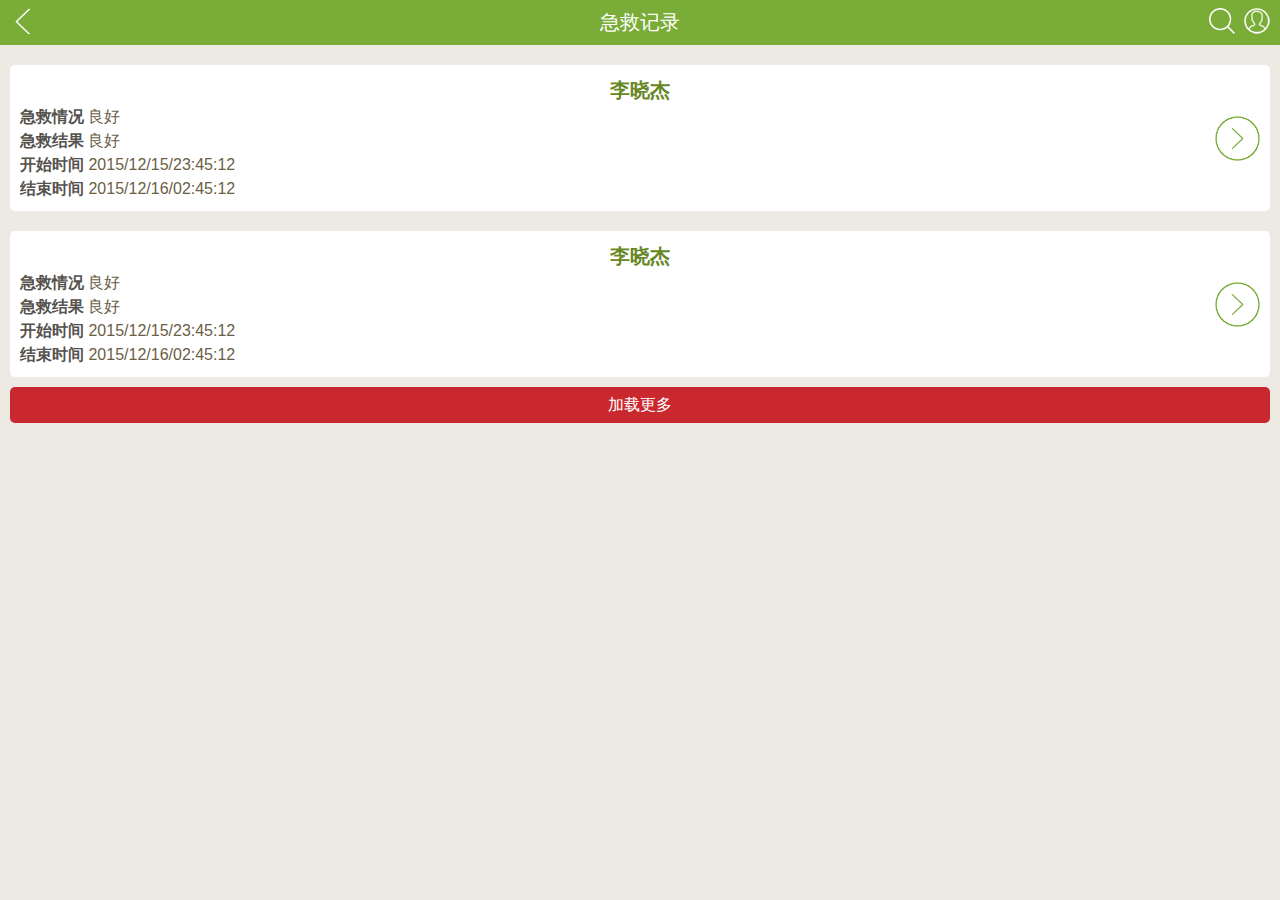
==== firstAid.html @ 67eff9f8 "add project" ====
<!DOCTYPE html>
<html>
<head>
  <meta charset="utf-8">
  <meta name="viewport" content="initial-scale=1, maximum-scale=1, user-scalable=no">
  <meta name="format-detection" content="telephone=no">
  <title>急救记录</title>
  <link rel="stylesheet" href="css/css/mian.css">
  </head>
<body ontouchstart="">
  <header class="u-header u-header-positive">
    <a class="u-icon-return" onclick="history.back()">返回</a>
    <h1><span class="u-logo">急救记录</span></h1>
    <a class="u-icon-search" href="search.html">搜索</a>
    <a class="u-icon-user" href="userconten.html">个人中心</a>
  </header>
  <section class="u-container u-whitespace">
    <div class="list-box mt20 fz16">
      <a href="info.html">
        <ul class="u-row icon-arrow-right">
          <li class="u-col u-col-100"> <h2 class="fc-l fwb fz20 textc">李晓杰</h2></li>
          <li class="u-col u-col-100"><span class="fwb fc-h">急救情况</span>  良好</li>
          <li class="u-col u-col-100"><span class="fwb fc-h">急救结果</span>    良好</li>
          <li class="u-col u-col-100"><span class="fwb fc-h">开始时间  </span> 2015/12/15/23:45:12  </li>
          <li class="u-col u-col-100"><span class="fwb fc-h">结束时间   </span>   2015/12/16/02:45:12 </li>
        </ul>
      </a>
    </div>
    <div class="list-box mt20  fz16">
      <a href="info.html">
        <ul class="u-row icon-arrow-right">
          <li class="u-col u-col-100"> <h2 class="fc-l fwb fz20 textc">李晓杰</h2></li>
          <li class="u-col u-col-100"><span class="fwb fc-h">急救情况</span>  良好</li>
          <li class="u-col u-col-100"><span class="fwb fc-h">急救结果</span>    良好</li>
          <li class="u-col u-col-100"><span class="fwb fc-h">开始时间  </span> 2015/12/15/23:45:12  </li>
          <li class="u-col u-col-100"><span class="fwb fc-h">结束时间   </span>   2015/12/16/02:45:12 </li>
        </ul>
      </a>
    </div>
    <div class="mt10">
      <a class="u-btn u-btn-red" href="">加载更多</a>
    </div>
  </section>
  <script src="js/jquery-1.9.1.min.js"></script>
</body>
</html>
---- css/css/mian.css ----
@charset "UTF-8";
/* 三等分 */
.u-grid,
.u-grid-trisect,
.u-grid-halve {
  padding-left: 15px;
  padding-right: 10px;
  overflow: hidden;
  padding-top: 10px;
}
@media (max-width: 320px) {
  .u-grid,
  .u-grid-trisect,
  .u-grid-halve {
    padding-left: 10px;
    padding-right: 5px;
  }
}
.u-grid li,
.u-grid-trisect li,
.u-grid-halve li {
  padding-right: 5px;
  padding-bottom: 10px;
  float: left;
  position: relative;
  -webkit-box-sizing: border-box;
}
.u-grid-trisect > li {
  width: 33.3333%;
}
.u-grid-trisect-img {
  padding-top: 149.47%;
}
.u-grid-trisect h4 {
  position: relative;
  margin: 7px 0 3px;
}
.u-grid-trisect h4 span {
  display: inline-block;
  margin-left: 12px;
  color: #777;
}
/* 二等分 */
.u-grid-halve > li {
  width: 50%;
}
.u-grid-halve-img {
  padding-top: 55.17%;
}
.u-grid-trisect-img,
.u-grid-halve-img {
  position: relative;
  width: 100%;
}
.u-grid-trisect-img > span,
.u-grid-halve-img > span {
  width: 100%;
  height: 100%;
  position: absolute;
  top: 0;
  left: 0;
  z-index: 1;
  background-repeat: no-repeat;
  -webkit-background-size: cover;
}
.u-grid-trisect-img img,
.u-grid-halve-img img {
  width: 100%;
  height: 100%;
  position: absolute;
  left: 0;
  top: 0;
}
.u-grid-trisect-img.active,
.u-grid-halve-img.active {
  opacity: .5;
}
.u-row {
  display: block;
  overflow: hidden;
}
.u-col {
  float: left;
  -webkit-box-sizing: border-box;
  box-sizing: border-box;
  width: 100%;
}
.u-col-10 {
  width: 10%;
}
.u-col-20 {
  width: 20%;
}
.u-col-25 {
  width: 25%;
}
.u-col-33 {
  width: 33.3333%;
}
.u-col-50 {
  width: 50%;
}
.u-col-67 {
  width: 66.6666%;
}
.u-col-75 {
  width: 75%;
}
.u-col-80 {
  width: 80%;
}
.u-col-90 {
  width: 90%;
}
.u-col-90 {
  width: 100%;
}
.u-row-flex {
  display: -webkit-box;
  width: 100%;
  -webkit-box-sizing: border-box;
}
.u-row-flex .u-col {
  float: none;
  -webkit-box-flex: 1;
  width: 0;
}
.u-row-flex .u-col-2 {
  -webkit-box-flex: 2;
}
.u-row-flex .u-col-3 {
  -webkit-box-flex: 3;
}
.u-row-flex .u-col-4 {
  -webkit-box-flex: 4;
}
.u-row-flex-ver {
  -webkit-box-orient: vertical;
}
.u-row-flex-ver .u-col {
  width: 100%;
  height: 0;
}
/* 箭头链接 */
.u-arrowlink {
  position: relative;
}
.u-arrowlink:before {
  font-family: 'iconfont' !important;
  font-size: 32px;
  font-style: normal;
  line-height: 44px;
  position: absolute;
  top: 50%;
  right: 15px;
  display: block;
  margin-top: -22px;
  margin-right: -10px;
  content: '';
  color: rgba(0, 0, 0, 0.5);
  color: #c7c7c7;
  -webkit-font-smoothing: antialiased;
  -webkit-text-stroke-width: .2px;
}
@media (max-width: 320px) {
  .u-arrowlink:before {
    right: 10px;
  }
}
.u-arrowlink.active {
  background: #e5e6e7;
}
/* 1px hack */
.u-border-t {
  border-top: 1px solid #e0e0e0;
}
.u-border-b {
  border-bottom: 1px solid #e0e0e0;
}
.u-border-tb {
  border-top: #e0e0e0 1px solid;
  border-bottom: #e0e0e0 1px solid;
  background-image: none;
}
.u-border-l {
  border-left: 1px solid #e0e0e0;
}
.u-border-r {
  border-right: 1px solid #e0e0e0;
}
.u-border {
  border: 1px solid #e0e0e0;
}
.u-border-radius {
  border: 1px solid #e0e0e0;
  border-radius: 4px;
}
@media screen and (-webkit-min-device-pixel-ratio: 2) {
  .u-border-radius {
    position: relative;
    border: 0;
  }
  .u-border-radius:before {
    content: "";
    width: 200%;
    height: 200%;
    position: absolute;
    top: 0;
    left: 0;
    border: 1px solid #e0e0e0;
    -webkit-transform: scale(0.5);
    -webkit-transform-origin: 0 0;
    padding: 1px;
    -webkit-box-sizing: border-box;
    border-radius: 8px;
    pointer-events: none;
  }
}
@media screen and (-webkit-min-device-pixel-ratio: 2) {
  .u-border {
    position: relative;
    border: 0;
  }
  .u-border-t,
  .u-border-b,
  .u-border-l,
  .u-border-r,
  .u-border-tb {
    border: 0;
  }
  .u-border-t {
    background-position: left top;
    background-image: -webkit-gradient(linear, left bottom, left top, color-stop(0.5, transparent), color-stop(0.5, #e0e0e0));
  }
  .u-border-b {
    background-position: left bottom;
    background-image: -webkit-gradient(linear, left top, left bottom, color-stop(0.5, transparent), color-stop(0.5, #e0e0e0));
  }
  .u-border-t,
  .u-border-b,
  .u-border-tb {
    background-repeat: repeat-x;
    -webkit-background-size: 100% 1px;
  }
  .u-border-tb {
    background-image: -webkit-gradient(linear, left bottom, left top, color-stop(0.5, transparent), color-stop(0.5, #e0e0e0)), -webkit-gradient(linear, left top, left bottom, color-stop(0.5, transparent), color-stop(0.5, #e0e0e0));
    background-position: top, bottom;
  }
  .u-border-l {
    background-position: left top;
    background-image: -webkit-gradient(linear, right top, left top, color-stop(0.5, transparent), color-stop(0.5, #e0e0e0));
  }
  .u-border-r {
    background-position: right top;
    background-image: -webkit-gradient(linear, left top, right top, color-stop(0.5, transparent), color-stop(0.5, #e0e0e0));
  }
  .u-border-l,
  .u-border-r {
    background-repeat: repeat-y;
    -webkit-background-size: 1px 100%;
  }
  .u-border:after {
    content: "";
    width: 100%;
    height: 100%;
    position: absolute;
    top: 0;
    left: 0;
    background-image: -webkit-gradient(linear, left bottom, left top, color-stop(0.5, transparent), color-stop(0.5, #e0e0e0)), -webkit-gradient(linear, left top, right top, color-stop(0.5, transparent), color-stop(0.5, #e0e0e0)), -webkit-gradient(linear, left top, left bottom, color-stop(0.5, transparent), color-stop(0.5, #e0e0e0)), -webkit-gradient(linear, right top, left top, color-stop(0.5, transparent), color-stop(0.5, #e0e0e0));
    -webkit-background-size: 100% 1px,1px 100% ,100% 1px, 1px 100%;
    background-size: 100% 1px,1px 100% ,100% 1px, 1px 100%;
    background-repeat: no-repeat;
    background-position: top, right, bottom, left;
    padding: 1px;
    -webkit-box-sizing: border-box;
    z-index: 10;
    pointer-events: none;
  }
}
@media screen and (max-width: 319px) {
  html {
    font-size: 85.33333px;
  }
}
@media screen and (min-width: 320px) and (max-width: 359px) {
  html {
    font-size: 85.33333px;
  }
}
@media screen and (min-width: 360px) and (max-width: 374px) {
  html {
    font-size: 96px;
  }
}
@media screen and (min-width: 375px) and (max-width: 383px) {
  html {
    font-size: 100px;
  }
}
@media screen and (min-width: 384px) and (max-width: 399px) {
  html {
    font-size: 102.4px;
  }
}
@media screen and (min-width: 400px) and (max-width: 413px) {
  html {
    font-size: 106.66667px;
  }
}
@media screen and (min-width: 414px) {
  html {
    font-size: 110.4px;
  }
}
/*CSS Reset*/
body,
div,
dl,
dt,
dd,
ul,
ol,
li,
h1,
h2,
h3,
h4,
h5,
h6,
pre,
code,
form,
fieldset,
legend,
input,
textarea,
p,
blockquote,
th,
td,
header,
hgroup,
nav,
section,
article,
aside,
footer,
figure,
figcaption,
menu,
button {
  margin: 0;
  padding: 0;
}
body {
  font-family: "Helvetica Neue", Helvetica, STHeiTi, sans-serif;
  line-height: 1.5;
  font-size: 16px;
  color: #6b5e45;
  background-color: #eceae3;
  -webkit-user-select: none;
  -webkit-text-size-adjust: 100%;
  -webkit-tap-highlight-color: transparent;
  outline: 0;
}
h1,
h2,
h3,
h4,
h5,
h6 {
  font-size: 100%;
  font-weight: normal;
}
table {
  border-collapse: collapse;
  border-spacing: 0;
}
caption,
th {
  text-align: left;
}
fieldset,
img {
  border: 0;
}
li {
  list-style: none;
}
ins {
  text-decoration: none;
}
del {
  text-decoration: line-through;
}
input,
button,
textarea,
select,
optgroup,
option {
  font-family: inherit;
  font-size: inherit;
  font-style: inherit;
  font-weight: inherit;
  outline: 0;
}
button {
  -webkit-appearance: none;
  border: 0;
  background: none;
}
a {
  color: #6b5e45;
  -webkit-touch-callout: none;
  text-decoration: none;
}
:focus {
  outline: 0;
  -webkit-tap-highlight-color: transparent;
}
em,
i {
  font-style: normal;
}
@font-face {
  font-family: "iconfont";
  src: url([data-uri]) format("truetype");
}
a {
  color: #6b5e45;
}
em {
  color: #ff8444;
}
::-webkit-input-placeholder {
  color: #bbb;
}
/**
 * 文字
 */
h1 {
  font-size: 18px;
}
h2 {
  font-size: 17px;
}
h3,
h4 {
  font-size: 16px;
}
.u-justify {
  font-size: 0;
  text-align: justify;
}
.u-justify:after {
  display: inline-block;
  overflow: hidden;
  width: 100%;
  height: 0;
  content: '';
}
.u-justify li {
  display: inline-block;
  text-align: center;
}
.u-justify p {
  font-size: 16px;
}
.u-justify-flex {
  display: -webkit-box;
  width: 100%;
  -webkit-box-pack: justify;
  -webkit-justify-content: space-between;
}
/* 文字截断 */
.u-nowrap {
  max-width: 100%;
  overflow: hidden;
  white-space: nowrap;
  text-overflow: ellipsis;
}
.u-nowrap-flex {
  display: -webkit-box;
  overflow: hidden;
  text-overflow: ellipsis;
  -webkit-box-orient: vertical;
  -webkit-line-clamp: 1;
  -webkit-box-flex: 1;
  height: inherit;
}
.u-nowrap-multi {
  display: -webkit-box;
  overflow: hidden;
  text-overflow: ellipsis;
  -webkit-box-orient: vertical;
  -webkit-line-clamp: 2;
}
a {
  color: #6b5e45;
}
em {
  color: #6b5e45;
}
::-webkit-input-placeholder {
  color: #bbb;
}
/**
 * 文字
 */
h1 {
  font-size: 18px;
}
h2 {
  font-size: 17px;
}
h3,
h4 {
  font-size: 16px;
}
h5,
.u-txt-sub {
  font-size: 14px;
}
h6,
.u-txt-tips {
  font-size: 12px;
}
.u-txt-default {
  color: #000;
}
.u-txt-white {
  color: white;
}
.u-txt-info {
  color: #777;
}
.u-txt-muted {
  color: #bbb;
}
.u-txt-warning,
.u-txt-red {
  color: #ff4222;
}
.u-txt-feeds {
  color: #314c83;
}
/* 同em */
.u-txt-highlight {
  color: #ff8444;
}
.u-txt-justify {
  text-align: justify;
}
.u-txt-justify-one {
  text-align: justify;
  overflow: hidden;
  height: 24px;
}
.u-txt-justify-one:after {
  display: inline-block;
  content: '';
  overflow: hidden;
  width: 100%;
  height: 0;
}
.u-whitespace {
  padding-left: 10px;
  padding-right: 10px;
  -webkit-box-sizing: border-box;
  box-sizing: border-box;
}
.u-whitespace-left {
  padding-left: 10px;
  -webkit-box-sizing: border-box;
  box-sizing: border-box;
}
.u-whitespace-right {
  padding-right: 10px;
  -webkit-box-sizing: border-box;
  box-sizing: border-box;
}
@media (max-width: 320px) {
  .u-whitespace {
    padding-left: 5px;
    padding-right: 5px;
  }
  .u-whitespace-left {
    padding-left: 5px;
  }
  .u-whitespace-right {
    padding-right: 5px;
  }
}
.u-header {
  position: fixed;
  width: 100%;
  z-index: 100;
  left: 0;
}
.u-header {
  top: 0;
  height: 45px;
  line-height: 45px;
}
.u-header-stable,
.u-header-positive {
  padding: 0 10px;
  -webkit-box-sizing: border-box;
  box-sizing: border-box;
}
.u-header-stable {
  background-color: #7aac38;
}
.u-header-positive {
  background-color: #7aac38;
  color: #fff;
}
.u-header-positive a,
.u-header-positive a:active,
.u-header-positive i {
  color: #fff;
}
.u-header ~ .u-container {
  border-top: 45px solid transparent;
}
.u-header h1 {
  text-align: center;
  font-size: 18px;
}
.l-left {
  float: left;
}
.l-right {
  float: right;
}
.l-float {
  *zoom: 1;
}
.l-float:before,
.l-float:after {
  display: table;
  content: "";
}
.l-float:after {
  clear: both;
}
input::-webkit-input-placeholder {
  color: #000 !important;
}
input:-moz-placeholder {
  color: #000 !important;
}
input::-moz-placeholder {
  color: #000 !important;
}
input:-ms-input-placeholder {
  color: #000 !important;
}
.pdrl10 {
  padding: 0 10px;
}
.u-logo {
  height: 44px;
  background-size: contain;
  display: inline-block;
  line-height: 44px;
  font-size: 20px;
  word-break: keep-all;
  white-space: nowrap;
}
.u-icon-return {
  width: 26px;
  height: 45px;
  text-indent: -99999px;
  background: url(../../images/icon-arrow-left.png) center center no-repeat;
  background-size: contain;
  z-index: 999;
  display: inline-block;
  position: absolute;
  left: 10px;
  top: 50%;
  margin-top: -24px;
}
.u-icon-user {
  width: 26px;
  height: 45px;
  text-indent: -99999px;
  background: url(../../images/icon-user.png) center center no-repeat;
  background-size: contain;
  z-index: 999;
  display: inline-block;
  position: absolute;
  right: 10px;
  top: 50%;
  margin-top: -24px;
}
.u-icon-search {
  width: 26px;
  height: 45px;
  text-indent: -99999px;
  background: url(../../images/icon-search.png) center center no-repeat;
  background-size: contain;
  z-index: 999;
  display: inline-block;
  position: absolute;
  right: 45px;
  top: 50%;
  margin-top: -24px;
}
.nav-img {
  width: 90%;
  margin-top: 20px;
}
.nav-text {
  font-size: 14px;
  font-weight: bold;
}
.ui-tiled a {
  font-size: 1.5rem;
}
.ui-tiled .active {
  color: #FFE501;
}
.bg-h1 {
  background: #FFE501;
}
.bg-h2 {
  background: #ffed89;
}
.bg-hs {
  background: #000;
}
.bg-bs {
  background: #fff;
}
.fz12 {
  font-size: 12px;
}
.fz14 {
  font-size: 14px;
}
.fz15 {
  font-size: 15px;
}
.fz16 {
  font-size: 16px;
}
.fz18 {
  font-size: 18px;
}
.fz20 {
  font-size: 20px;
}
.fz24 {
  font-size: 24px;
}
.fc-h {
  color: #55524e !important;
}
.fc-l {
  color: #678824 !important;
}
.fc-y {
  color: #ffe501 !important;
}
.fwb {
  font-weight: bold;
}
.taxt-i14 {
  text-indent: 14px;
}
.touchweb-page {
  min-width: 320px;
  max-width: 670px;
  margin: 0 auto;
}
.dis {
  display: block;
}
.list-box {
  padding: 10px;
  background: #fff;
  border-radius: 5px;
}
.mt10 {
  margin-top: 10px;
}
.mt20 {
  margin-top: 20px;
}
.mb10 {
  margin-bottom: 10px;
}
.mb20 {
  margin-bottom: 20px;
}
.mb35 {
  margin-bottom: 35px;
}
.mr8 {
  margin-right: 8px;
}
.plr8 {
  padding-left: 8px;
  padding-right: 8px;
}
.plr4 {
  padding-left: 4px;
  padding-right: 4px;
}
.ptb4 {
  padding-top: 4px;
  padding-bottom: 4px;
}
.ptb8 {
  padding-top: 8px;
  padding-bottom: 8px;
}
.pd10 {
  padding-bottom: 10px;
}
.pt10 {
  padding-top: 10px;
}
.pr10 {
  padding-right: 10px;
}
.pl5 {
  padding-left: .5rem;
}
.textc {
  text-align: center !important;
}
.textl {
  text-align: left !important;
}
.textr {
  text-align: right !important;
}
.bb {
  border-bottom: #000 solid 1px !important;
}
.ui-table {
  font-size: 1.4rem;
}
.ui-table-border {
  border: #000 solid 1px;
}
.tableimg {
  max-width: 6rem;
  padding: .5rem 0;
}
.tabletitle {
  font-size: 1.6rem;
  padding: .5rem 0 .5rem .5rem;
  font-weight: bold !important;
  text-align: left !important;
}
.u-btn {
  display: inline-block;
  width: 100%;
  padding: 6px 0;
  color: #fff;
  text-align: center;
  border-radius: 5px;
}
.u-btn-red {
  background: #ca282f;
}
.u-btn-gray {
  background: #a7a6a6;
}
.icon-arrow-right {
  background: url(../../images/icon-arrow-right.png) right center no-repeat;
  background-size: 45px;
}
.u-sign {
  background: #ffe501;
  color: #000;
}
.u-sign form .user-phone input {
  background: url(../../images/icon-user-phone.png) left center no-repeat;
  background-size: 1.6rem 100%;
  padding-left: 2rem;
}
.u-sign form .user-key input {
  background: url(../../images/icon-user-key.png) left center no-repeat;
  background-size: 1.4rem 100%;
  padding-left: 2rem;
}
.u-sign form .user-name input {
  background: url(../../images/icon-user-name.png) left center no-repeat;
  background-size: 1.6rem 100%;
  padding-left: 2rem;
}
.u-sign form .user-mail input {
  background: url(../../images/icon-user-mail.png) left center no-repeat;
  background-size: 1.8rem 90%;
  padding-left: 2rem;
}
.u-sign form .user-confirm button {
  background: #000;
  width: 8rem;
  height: 36px;
  margin-top: 4px;
  line-height: 36px;
  border-radius: 5px;
  margin-right: 0.8rem;
}
.user-ensure {
  margin-top: 20px;
}
.user-ensure button {
  color: #ffe501;
  letter-spacing: 0.6rem;
}
.user-ensure a {
  display: block;
  text-align: center;
  margin-top: 16px;
}
.uc-border-b {
  border-bottom: 1px solid #000;
}
.user-logo {
  background: #ffe501;
  text-align: center;
  margin-top: 20px;
  margin-bottom: 20px;
}
.user-link {
  display: block;
  padding: 12px 10px;
}
.user-list {
  background: #ffe501;
}
.user-list li {
  display: block;
  margin-left: 0;
  padding-left: 10px;
}
.user-list li:after {
  color: rgba(0, 0, 0, 0);
  color: #000;
}
.user-list li:active {
  background-color: #ffed89;
}
.u-user-edit {
  width: 2.2rem;
  height: 45px;
  text-indent: -99999px;
  background: url(../../images/icon-userexit.png) center center no-repeat;
  background-size: contain;
  z-index: 999;
  display: inline-block;
  position: absolute;
  right: 10px;
  top: 50%;
  margin-top: -24px;
}
.u-cenlist-tit {
  background: #ffe501;
}
.u-cenlist-tit .user-icon {
  width: 8rem;
  height: 8rem;
  border-radius: 8rem;
  border: 4px solid #ffed89;
  margin-left: 10px;
}
.u-cenlist-tit .user-name-text {
  margin-left: 1rem;
}
.u-cenlist-tit .user-name-text h3 {
  font-size: 20px;
  font-weight: bold;
}
.u-cenlist-tit .user-name-text h4 {
  line-height: 34px;
}
.user-edit {
  background: none;
}
.user-edit h2 {
  display: block;
  width: 10rem;
  border-bottom: 2px solid #000;
  line-height: 44px;
  font-size: 1.8rem;
  padding-left: 1rem;
  font-weight: bold;
}
.user-text label {
  color: #000;
}
.user-text > p {
  padding-left: 8rem;
}
.l-userc-title {
  display: block;
  width: 10rem;
  border-bottom: 2px solid #000;
  line-height: 44px;
  font-size: 1.8rem;
  padding-left: 1rem;
  font-weight: bold;
}
.u-signin-btn {
  display: inline-block;
  width: 10rem;
  height: 10rem;
  line-height: 10rem;
  border-radius: 10rem;
  background: #363000;
  border: 5px #756900 solid;
}
.u-detail-time {
  display: inline-block;
  padding-left: 2.5rem;
  background: url(../../images/icon-detail-time.jpg) left center no-repeat;
  background-size: contain;
}
.l-sigin-list {
  width: 100%;
  padding: .6rem 0;
}
.l-sigin-list .userimg {
  display: block;
  overflow: hidden;
  width: 40px;
  height: 40px;
  -webkit-border-radius: 200px;
}
.l-sigin-list .userimg img {
  max-width: 40px;
}
.l-sigin-list .username {
  padding-left: 1rem;
  line-height: 40px;
}
.l-sigin-list .sigintime {
  padding-right: 1rem;
  line-height: 40px;
}
.u-changekey {
  background: none;
}
.u-changekey .user-confirm button {
  background: #000;
  width: 8rem;
  height: 36px;
  margin-top: 4px;
  line-height: 36px;
  border-radius: 5px;
  margin-right: 0.8rem;
}
.user-bg {
  background: none;
}
.user-btn-m {
  text-align: center;
  margin-top: 10px;
}
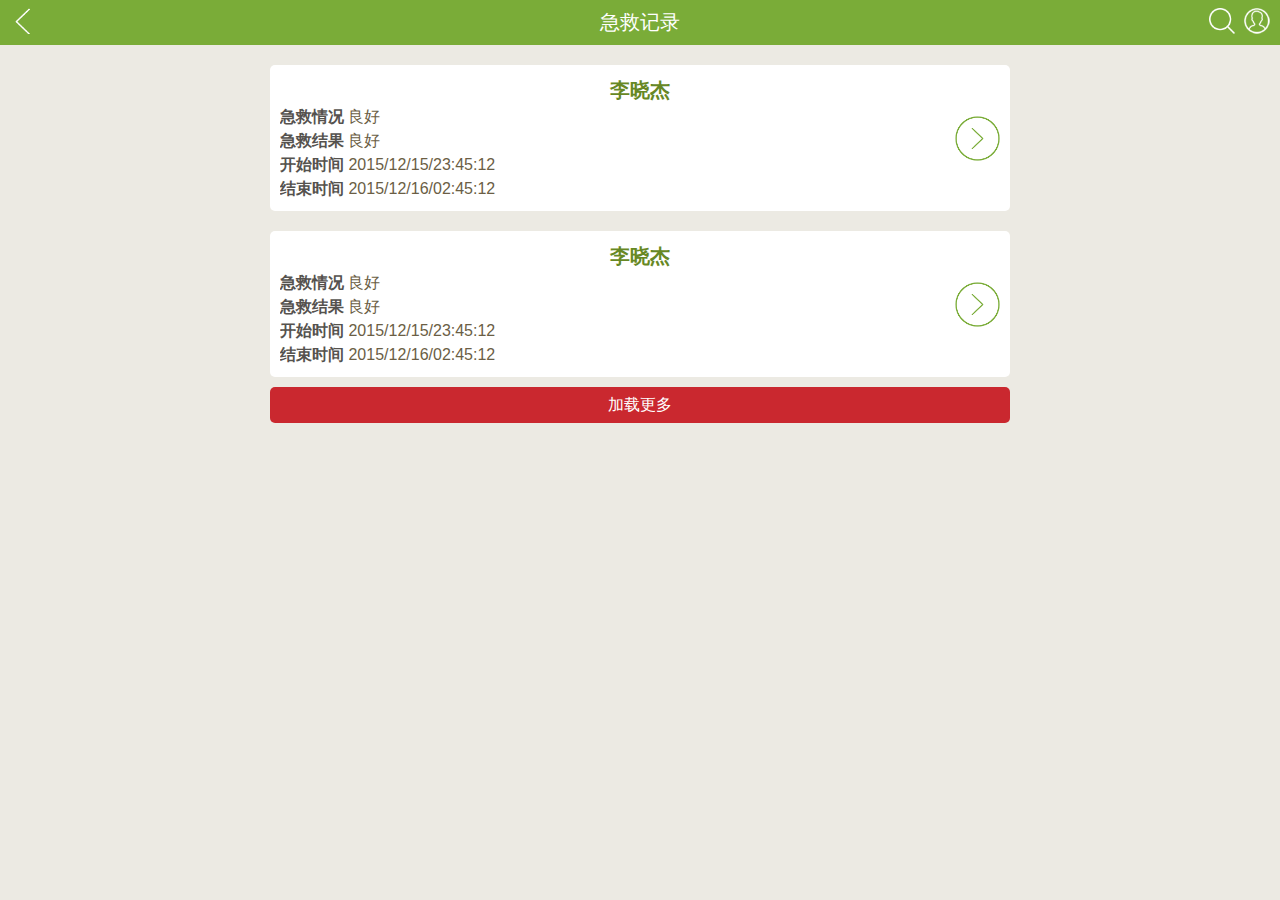
==== commit 7add9e37: "add usercenter page" ====
--- a/firstAid.html
+++ b/firstAid.html
@@ -12,7 +12,7 @@
     <a class="u-icon-return" onclick="history.back()">返回</a>
     <h1><span class="u-logo">急救记录</span></h1>
     <a class="u-icon-search" href="search.html">搜索</a>
-    <a class="u-icon-user" href="userconten.html">个人中心</a>
+    <a class="u-icon-user" href="usercenter.html">个人中心</a>
   </header>
   <section class="u-container u-whitespace">
     <div class="list-box mt20 fz16">
--- a/css/css/mian.css
+++ b/css/css/mian.css
@@ -622,11 +622,171 @@
   color: #fff;
 }
 .u-header ~ .u-container {
+  max-width: 760px;
+  margin: 0 auto;
   border-top: 45px solid transparent;
 }
 .u-header h1 {
   text-align: center;
   font-size: 18px;
+}
+.u-form {
+  background-color: inherit;
+}
+.u-form-item-order.active {
+  background-color: #e5e6e7;
+}
+/* 表单输入项 */
+.u-form-item {
+  position: relative;
+  font-size: 16px;
+  height: 44px;
+  line-height: 44px;
+  padding-right: 15px;
+  padding-left: 15px;
+}
+.u-form-item label:not(.u-switch):not(.u-checkbox):not(.u-radio) {
+  width: 95px;
+  position: absolute;
+  text-align: left;
+  -webkit-box-sizing: border-box;
+  box-sizing: border-box;
+}
+.u-form-item input,
+.u-form-item textarea {
+  width: 100%;
+  -webkit-box-sizing: border-box;
+  box-sizing: border-box;
+  -webkit-appearance: none;
+  border: 0;
+  background: none;
+  padding-left: 95px;
+}
+.u-form-item input[type="checkbox"],
+.u-form-item input[type="radio"] {
+  padding-left: 0;
+}
+.u-form-item .u-icon-close {
+  position: absolute;
+  top: 0;
+  right: 6px;
+}
+@media (max-width: 320px) {
+  .u-form-item .u-icon-close {
+    right: 1px;
+  }
+}
+@media (max-width: 320px) {
+  .u-form-item {
+    padding-left: 10px;
+    padding-right: 10px;
+  }
+}
+.u-form-item-textarea {
+  height: 65px;
+}
+.u-form-item-textarea label {
+  vertical-align: top;
+}
+.u-form-item-textarea textarea {
+  margin-top: 15px;
+  border: none;
+}
+.u-form-item-textarea textarea:focus {
+  outline: none;
+}
+.u-form-item-link > li:after {
+  font-family: "iconfont" !important;
+  font-size: 32px;
+  line-height: 44px;
+  font-style: normal;
+  -webkit-font-smoothing: antialiased;
+  -webkit-text-stroke-width: 0.2px;
+  display: block;
+  color: rgba(0, 0, 0, 0.5);
+  color: #c7c7c7;
+  content: "";
+  position: absolute;
+  right: 15px;
+  top: 50%;
+  margin-top: -22px;
+  margin-right: -10px;
+}
+@media (max-width: 320px) {
+  .u-form-item-link > li:after {
+    right: 10px;
+  }
+}
+.u-form-item-l label,
+.u-form-item-r button {
+  color: #00a5e0;
+  text-align: center;
+}
+.u-form-item-r .u-icon-close {
+  right: 125px;
+}
+.u-form-item-l input:not([type="checkbox"]):not([type="radio"]) {
+  padding-left: 115px;
+  -webkit-box-sizing: border-box;
+  box-sizing: border-box;
+}
+.u-form-item-r {
+  padding-right: 0;
+}
+.u-form-item-r input:not([type="checkbox"]):not([type="radio"]) {
+  padding-left: 0;
+  padding-right: 150px;
+  -webkit-box-sizing: border-box;
+  box-sizing: border-box;
+}
+.u-form-item-r button {
+  width: 110px;
+  height: 44px;
+  position: absolute;
+  top: 0;
+  right: 0;
+}
+.u-form-item-r button.disabled {
+  color: #bbb;
+}
+.u-form-item-r button:not(.disabled):active {
+  background-color: #e5e6e7;
+}
+.u-form-item-pure input,
+.u-form-item-pure textarea {
+  padding-left: 0;
+}
+/* 表单展示项 */
+.u-form-item-show label {
+  color: #777;
+}
+.u-form-item-link:after {
+  font-family: "iconfont" !important;
+  font-size: 32px;
+  line-height: 44px;
+  font-style: normal;
+  -webkit-font-smoothing: antialiased;
+  -webkit-text-stroke-width: 0.2px;
+  display: block;
+  color: rgba(0, 0, 0, 0.5);
+  color: #c7c7c7;
+  content: "";
+  position: absolute;
+  right: 15px;
+  top: 50%;
+  margin-top: -22px;
+  margin-right: -10px;
+}
+@media (max-width: 320px) {
+  .u-form-item-link:after {
+    right: 10px;
+  }
+}
+.u-form-item-checkbox,
+.u-form-item-radio,
+.u-form-item-switch {
+  display: -webkit-box;
+  -webkit-box-align: center;
 }
 .l-left {
   float: left;
@@ -875,110 +1035,84 @@
   background: url(../../images/icon-arrow-right.png) right center no-repeat;
   background-size: 45px;
 }
+.text-input > input {
+  height: 28px;
+  line-height: 28px;
+  font-size: 14px;
+  display: inline-block;
+  width: 100%;
+  text-indent: 6px;
+  color: #7AAC38;
+  border: none;
+  border-radius: 4px;
+}
+.text-select > input {
+  height: 28px;
+  line-height: 28px;
+  font-size: 14px;
+  display: inline-block;
+  width: 100%;
+  text-indent: 6px;
+  color: #7AAC38;
+  border: none;
+  border-radius: 4px;
+}
+.text-time > input {
+  width: 100px;
+}
+input::-webkit-input-placeholder {
+  color: #fff !important;
+}
+input:-moz-placeholder {
+  color: #fff !important;
+}
+input::-moz-placeholder {
+  color: #fff !important;
+}
+input:-ms-input-placeholder {
+  color: #fff !important;
+}
 .u-sign {
-  background: #ffe501;
+  background: #7AAC38;
   color: #000;
-}
-.u-sign form .user-phone input {
-  background: url(../../images/icon-user-phone.png) left center no-repeat;
-  background-size: 1.6rem 100%;
-  padding-left: 2rem;
-}
-.u-sign form .user-key input {
+  margin-bottom: 10px;
+  border-radius: 5px;
+}
+.user-key input {
   background: url(../../images/icon-user-key.png) left center no-repeat;
-  background-size: 1.4rem 100%;
-  padding-left: 2rem;
-}
-.u-sign form .user-name input {
+  background-size: contain;
+  padding-left: 36px;
+}
+.user-name input {
   background: url(../../images/icon-user-name.png) left center no-repeat;
-  background-size: 1.6rem 100%;
-  padding-left: 2rem;
-}
-.u-sign form .user-mail input {
-  background: url(../../images/icon-user-mail.png) left center no-repeat;
-  background-size: 1.8rem 90%;
-  padding-left: 2rem;
-}
-.u-sign form .user-confirm button {
-  background: #000;
-  width: 8rem;
-  height: 36px;
-  margin-top: 4px;
-  line-height: 36px;
-  border-radius: 5px;
-  margin-right: 0.8rem;
-}
-.user-ensure {
-  margin-top: 20px;
-}
-.user-ensure button {
-  color: #ffe501;
-  letter-spacing: 0.6rem;
-}
-.user-ensure a {
-  display: block;
+  background-size: contain;
+  padding-left: 36px;
+}
+.user-logo {
   text-align: center;
-  margin-top: 16px;
-}
-.uc-border-b {
-  border-bottom: 1px solid #000;
-}
-.user-logo {
-  background: #ffe501;
-  text-align: center;
-  margin-top: 20px;
-  margin-bottom: 20px;
+  margin-top: 30px;
+  margin-bottom: 30px;
 }
 .user-link {
   display: block;
   padding: 12px 10px;
 }
-.user-list {
-  background: #ffe501;
-}
-.user-list li {
-  display: block;
-  margin-left: 0;
-  padding-left: 10px;
-}
-.user-list li:after {
-  color: rgba(0, 0, 0, 0);
-  color: #000;
-}
-.user-list li:active {
-  background-color: #ffed89;
-}
-.u-user-edit {
-  width: 2.2rem;
-  height: 45px;
-  text-indent: -99999px;
-  background: url(../../images/icon-userexit.png) center center no-repeat;
-  background-size: contain;
-  z-index: 999;
-  display: inline-block;
-  position: absolute;
-  right: 10px;
-  top: 50%;
-  margin-top: -24px;
-}
-.u-cenlist-tit {
-  background: #ffe501;
-}
-.u-cenlist-tit .user-icon {
-  width: 8rem;
-  height: 8rem;
-  border-radius: 8rem;
-  border: 4px solid #ffed89;
+.user-icon {
+  width: 100px;
+  height: 100px;
+  border-radius: 100px;
+  border: 4px solid #7AAC38;
   margin-left: 10px;
-}
-.u-cenlist-tit .user-name-text {
-  margin-left: 1rem;
-}
-.u-cenlist-tit .user-name-text h3 {
+  overflow: hidden;
+}
+.user-icon img {
+  width: 100%;
+}
+.user-name-text h3 {
   font-size: 20px;
   font-weight: bold;
 }
-.u-cenlist-tit .user-name-text h4 {
+.user-name-text h4 {
   line-height: 34px;
 }
 .user-edit {
@@ -986,81 +1120,16 @@
 }
 .user-edit h2 {
   display: block;
-  width: 10rem;
-  border-bottom: 2px solid #000;
-  line-height: 44px;
-  font-size: 1.8rem;
-  padding-left: 1rem;
+  width: 100%;
+  border-bottom: 2px solid #6B5E45;
+  line-height: 34px;
+  font-size: 20px;
+  padding-left: 0;
   font-weight: bold;
 }
 .user-text label {
   color: #000;
 }
 .user-text > p {
-  padding-left: 8rem;
-}
-.l-userc-title {
-  display: block;
-  width: 10rem;
-  border-bottom: 2px solid #000;
-  line-height: 44px;
-  font-size: 1.8rem;
-  padding-left: 1rem;
-  font-weight: bold;
-}
-.u-signin-btn {
-  display: inline-block;
-  width: 10rem;
-  height: 10rem;
-  line-height: 10rem;
-  border-radius: 10rem;
-  background: #363000;
-  border: 5px #756900 solid;
-}
-.u-detail-time {
-  display: inline-block;
-  padding-left: 2.5rem;
-  background: url(../../images/icon-detail-time.jpg) left center no-repeat;
-  background-size: contain;
-}
-.l-sigin-list {
-  width: 100%;
-  padding: .6rem 0;
-}
-.l-sigin-list .userimg {
-  display: block;
-  overflow: hidden;
-  width: 40px;
-  height: 40px;
-  -webkit-border-radius: 200px;
-}
-.l-sigin-list .userimg img {
-  max-width: 40px;
-}
-.l-sigin-list .username {
-  padding-left: 1rem;
-  line-height: 40px;
-}
-.l-sigin-list .sigintime {
-  padding-right: 1rem;
-  line-height: 40px;
-}
-.u-changekey {
-  background: none;
-}
-.u-changekey .user-confirm button {
-  background: #000;
-  width: 8rem;
-  height: 36px;
-  margin-top: 4px;
-  line-height: 36px;
-  border-radius: 5px;
-  margin-right: 0.8rem;
-}
-.user-bg {
-  background: none;
-}
-.user-btn-m {
-  text-align: center;
-  margin-top: 10px;
-}
+  padding-left: 95px;
+}
